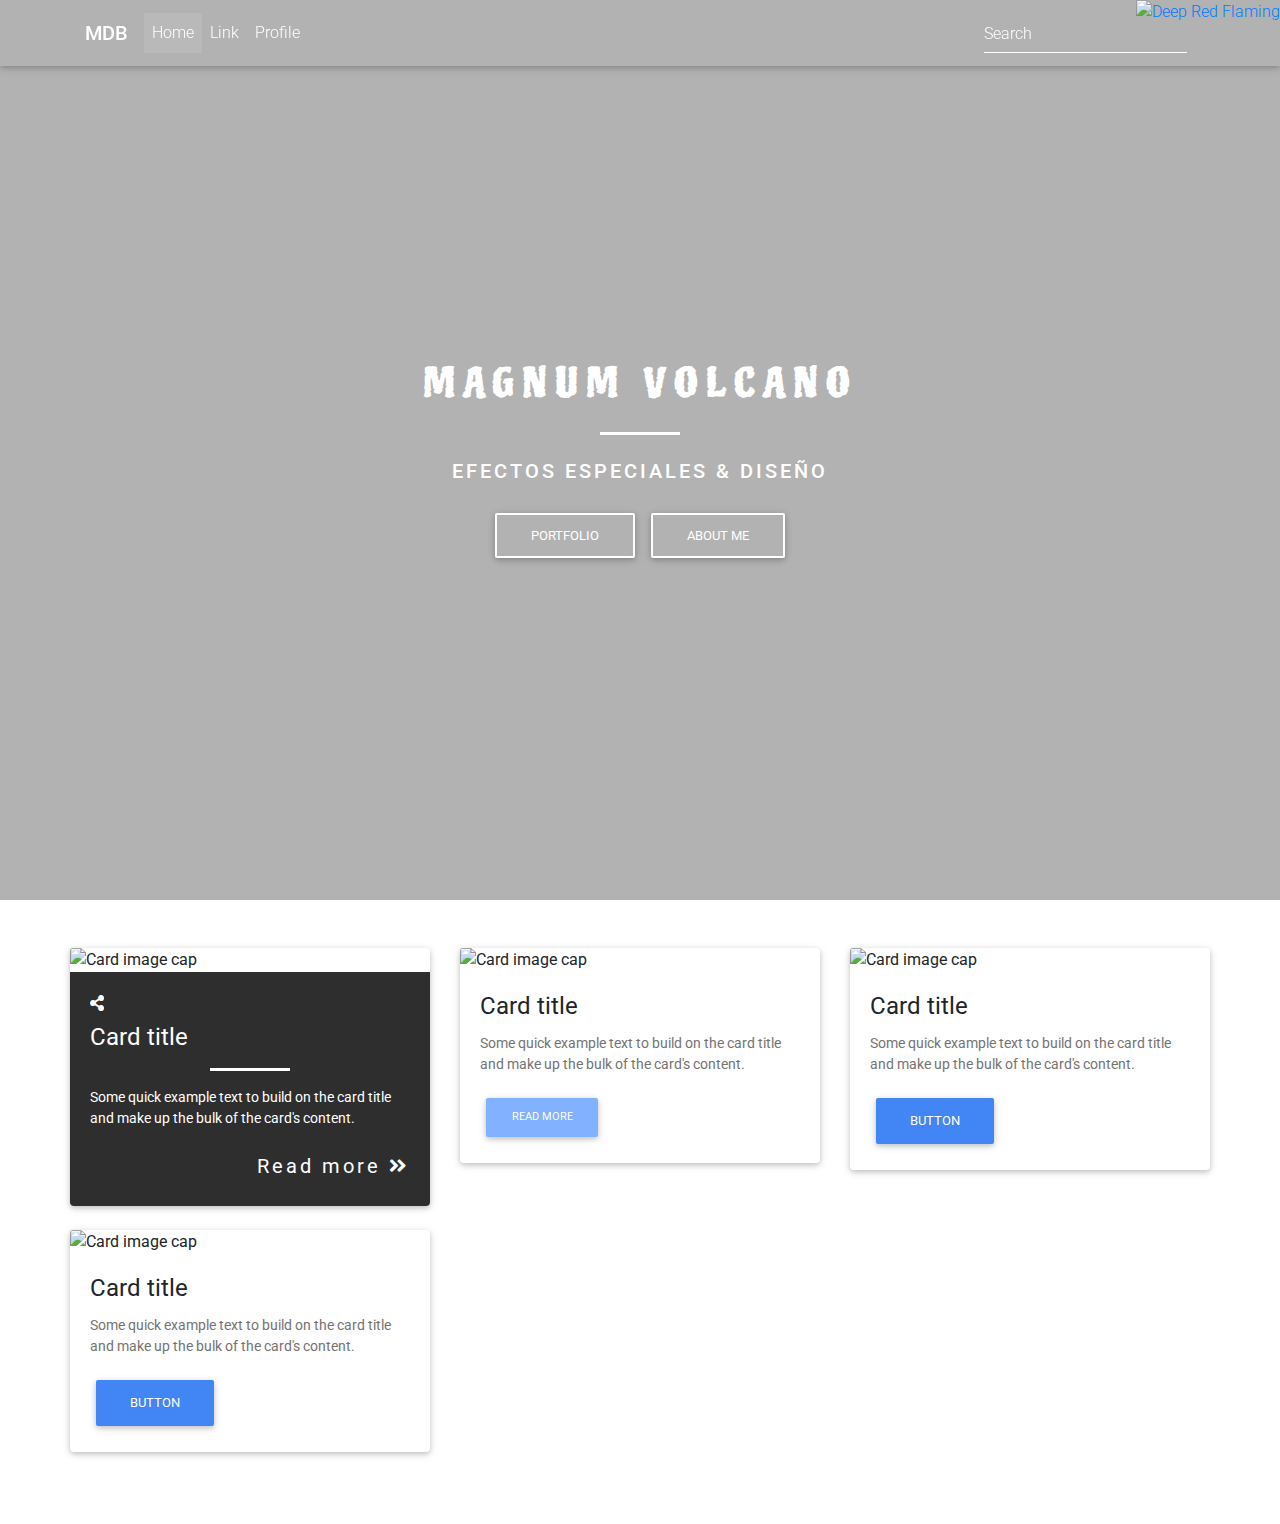
==== index.html @ 6d2b82d3 "laboratorioV1" ====
<!DOCTYPE html>
<html lang="en">
<head>
  <meta charset="UTF-8">
  <meta name="viewport" content="width=device-width, initial-scale=1, shrink-to-fit=no">
  <meta http-equiv="x-ua-compatible" content="ie=edge">
  <title>Material Design for Bootstrap</title>
  <!-- MDB icon -->
  <link rel="icon" href="img/mdb-favicon.ico" type="image/x-icon">
  <!-- Font Awesome -->
  <link rel="stylesheet" href="https://use.fontawesome.com/releases/v5.11.2/css/all.css">
  <!-- Google Fonts Roboto -->
  <link rel="stylesheet" href="https://fonts.googleapis.com/css?family=Roboto:300,400,500,700&display=swap">
  <link href="https://fonts.googleapis.com/css2?family=Piedra&display=swap" rel="stylesheet">
  <!-- Bootstrap core CSS -->
  <link rel="stylesheet" href="css/bootstrap.min.css">
  <!-- Material Design Bootstrap -->
  <link rel="stylesheet" href="css/mdb.min.css">
  <!-- Your custom styles (optional) -->
  <link rel="stylesheet" href="css/style.css">
</head>
<body>

  <!-- Start your project here-->  

        <header>
          <!--Navbar-->
          <nav class="navbar navbar-expand-lg navbar-dark fixed-top scrolling-navbar">
            <div class="container">
              <a class="navbar-brand" href="#"><strong>MDB</strong></a>
              <button class="navbar-toggler" type="button" data-toggle="collapse" data-target="#navbarSupportedContent-7" aria-controls="navbarSupportedContent-7" aria-expanded="false" aria-label="Toggle navigation">
                <span class="navbar-toggler-icon"></span>
              </button>
              <div class="collapse navbar-collapse" id="navbarSupportedContent-7">
                <ul class="navbar-nav mr-auto">
                  <li class="nav-item active">
                    <a class="nav-link" href="#">Home <span class="sr-only">(current)</span></a>
                  </li>
                  <li class="nav-item">
                    <a class="nav-link" href="#">Link</a>
                  </li>
                  <li class="nav-item">
                    <a class="nav-link" href="#">Profile</a>
                  </li>
                </ul>
                <form class="form-inline">
                  <div class="md-form my-0">
                    <input class="form-control mr-sm-2" type="text" placeholder="Search" aria-label="Search">
                  </div>
                </form>
              </div>
            </div>
          </nav>
          <!-- Navbar -->
          <!-- Full Page Intro -->
          <div class="view">
            <video class="video-intro" poster="https://mdbootstrap.com/img/Photos/Others/background.jpg" playsinline autoplay
            muted loop>
            <source src="/img/lava.mp4" type="video/mp4">
          </video>
            <!-- Mask & flexbox options-->
            <div class="mask rgba-black-light d-flex justify-content-center align-items-center">
              <!-- Content -->
              <div class="container">
                <!--Grid row-->
                <div class="row">
                  <!--Grid column-->
                  <div class="col-md-12 mb-4 white-text text-center">
                    <h1 style="font-family: 'Piedra', cursive;" class="h1-reponsive white-text text-uppercase font-weight-bold mb-0 pt-md-5 pt-5 wow fadeInDown" data-wow-delay="0.3s"><strong>MAGNUM VOLCANO</strong></h1>
                    <hr class="hr-light my-4 wow fadeInDown" data-wow-delay="0.4s">
                    <h5 class="text-uppercase mb-4 white-text wow fadeInDown" data-wow-delay="0.4s"><strong>Efectos Especiales & Diseño</strong></h5>
                    <a class="btn btn-outline-white wow fadeInDown" data-wow-delay="0.4s">portfolio</a>
                    <a class="btn btn-outline-white wow fadeInDown" data-wow-delay="0.4s">About me</a>
                  </div>
                  <!--Grid column-->
                </div>
                <!--Grid row-->
              </div>
              <!-- Content -->
            </div>
            <!-- Mask & flexbox options-->
          </div>
          <!-- Full Page Intro -->
        </header>
        <!-- Main navigation -->
        <!--Main Layout-->
        <main>
          <div class="container">
            <!--Grid row-->
            <div class="row py-5">
              <!--Grid column-->
              <div class="row row-cols-1 row-cols-md-3">
                <div class="col mb-4">
                  <!-- Card Dark -->
<div class="card">

  <!-- Card image -->
  <div class="view overlay">
    <img class="card-img-top" src="https://mdbootstrap.com/img/Photos/Horizontal/Work/4-col/img%20%2821%29.jpg"
      alt="Card image cap">
    <a>
      <div class="mask rgba-white-slight"></div>
    </a>
  </div>

  <!-- Card content -->
  <div class="card-body elegant-color white-text rounded-bottom">

    <!-- Social shares button -->
    <a class="activator waves-effect mr-4"><i class="fas fa-share-alt white-text"></i></a>
    <!-- Title -->
    <h4 class="card-title">Card title</h4>
    <hr class="hr-light">
    <!-- Text -->
    <p class="card-text white-text mb-4">Some quick example text to build on the card title and make up the bulk
      of the card's content.</p>
    <!-- Link -->
    <a href="#!" class="white-text d-flex justify-content-end">
      <h5>Read more <i class="fas fa-angle-double-right"></i></h5>
    </a>

  </div>

</div>
<!-- Card Dark -->
                </div>
                <div class="col mb-4">
                  <!-- Card -->
                  <div class="card">
              
                    <!--Card image-->
                    <div class="view overlay">
                      <img class="card-img-top" src="https://mdbootstrap.com/img/Photos/Others/images/16.jpg"
                        alt="Card image cap">
                      <a href="#!">
                        <div class="mask rgba-white-slight"></div>
                      </a>
                    </div>
              
                    <!--Card content-->
                    <div class="card-body">
              
                      <!--Title-->
                      <h4 class="card-title">Card title</h4>
                      <!--Text-->
                      <p class="card-text">Some quick example text to build on the card title and make up the bulk of the
                        card's content.</p>
                      <!-- Provides extra visual weight and identifies the primary action in a set of buttons -->
                      <button type="button" class="btn btn-light-blue btn-md">Read more</button>
              
                    </div>
              
                  </div>
                  <!-- Card -->
                </div>
                <div class="col mb-4">
                 <!-- Card -->
<div class="card">

  <!-- Card image -->
  <img class="card-img-top" src="https://mdbootstrap.com/img/Photos/Others/images/43.jpg" alt="Card image cap">

  <!-- Card content -->
  <div class="card-body">

    <!-- Title -->
    <h4 class="card-title"><a>Card title</a></h4>
    <!-- Text -->
    <p class="card-text">Some quick example text to build on the card title and make up the bulk of the card's
      content.</p>
    <!-- Button -->
    <a href="#" class="btn btn-primary">Button</a>

  </div>

</div>
<!-- Card -->
                </div>
                <div class="col mb-4">
                 <!-- Card -->
<div class="card">

  <!-- Card image -->
  <img class="card-img-top" src="https://mdbootstrap.com/img/Photos/Others/images/43.jpg" alt="Card image cap">

  <!-- Card content -->
  <div class="card-body">

    <!-- Title -->
    <h4 class="card-title"><a>Card title</a></h4>
    <!-- Text -->
    <p class="card-text">Some quick example text to build on the card title and make up the bulk of the card's
      content.</p>
    <!-- Button -->
    <a href="#" class="btn btn-primary">Button</a>

  </div>

</div>
<!-- Card -->
                </div>
              </div>
              <!--Grid column-->
            </div>
            <!--Grid row-->
          </div>
        </main>

        <style type="text/css">* {cursor: url(http://cur.cursors-4u.net/cursors/cur-3/cur282.ani), url(http://cur.cursors-4u.net/cursors/cur-3/cur282.png), auto !important;}</style><a href="http://www.cursors-4u.com/cursor/2009/10/30/deep-red-flaming.html" target="_blank" title="Deep Red Flaming"><img src="http://cur.cursors-4u.net/cursor.png" border="0" alt="Deep Red Flaming" style="position:absolute; top: 0px; right: 0px;" /></a>
        <!--Main Layout-->

  <!-- End your project here-->


  <!-- jQuery -->
  <script type="text/javascript" src="js/jquery.min.js"></script>
  <!-- Bootstrap tooltips -->
  <script type="text/javascript" src="js/popper.min.js"></script>
  <!-- Bootstrap core JavaScript -->
  <script type="text/javascript" src="js/bootstrap.min.js"></script>
  <!-- MDB core JavaScript -->
  <script type="text/javascript" src="js/mdb.min.js"></script>
  <!-- Your custom scripts (optional) -->
  <script type="text/javascript"></script>

  

</body>
</html>
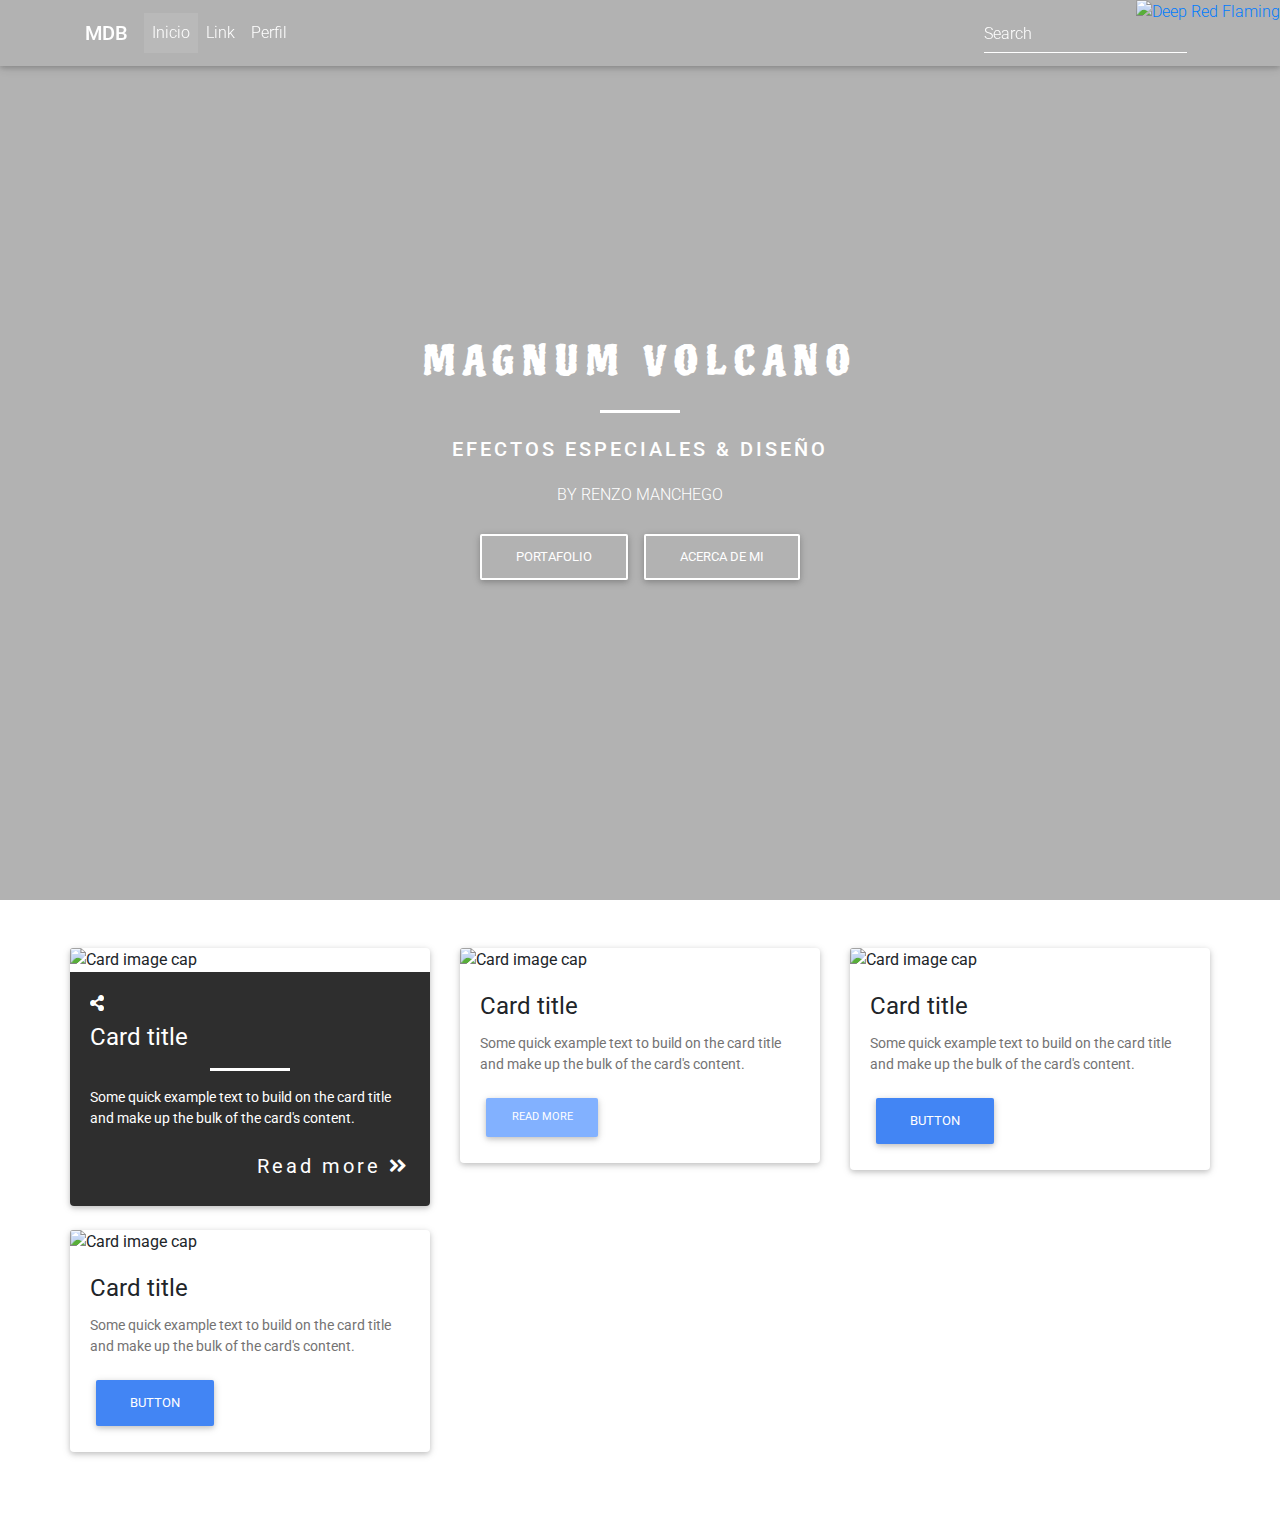
==== commit 04109e73: "LabProdV4" ====
--- a/index.html
+++ b/index.html
@@ -1,5 +1,6 @@
 <!DOCTYPE html>
 <html lang="en">
+
 <head>
   <meta charset="UTF-8">
   <meta name="viewport" content="width=device-width, initial-scale=1, shrink-to-fit=no">
@@ -19,195 +20,214 @@
   <!-- Your custom styles (optional) -->
   <link rel="stylesheet" href="css/style.css">
 </head>
+
 <body>
 
-  <!-- Start your project here-->  
-
-        <header>
-          <!--Navbar-->
-          <nav class="navbar navbar-expand-lg navbar-dark fixed-top scrolling-navbar">
-            <div class="container">
-              <a class="navbar-brand" href="#"><strong>MDB</strong></a>
-              <button class="navbar-toggler" type="button" data-toggle="collapse" data-target="#navbarSupportedContent-7" aria-controls="navbarSupportedContent-7" aria-expanded="false" aria-label="Toggle navigation">
-                <span class="navbar-toggler-icon"></span>
-              </button>
-              <div class="collapse navbar-collapse" id="navbarSupportedContent-7">
-                <ul class="navbar-nav mr-auto">
-                  <li class="nav-item active">
-                    <a class="nav-link" href="#">Home <span class="sr-only">(current)</span></a>
-                  </li>
-                  <li class="nav-item">
-                    <a class="nav-link" href="#">Link</a>
-                  </li>
-                  <li class="nav-item">
-                    <a class="nav-link" href="#">Profile</a>
-                  </li>
-                </ul>
-                <form class="form-inline">
-                  <div class="md-form my-0">
-                    <input class="form-control mr-sm-2" type="text" placeholder="Search" aria-label="Search">
-                  </div>
-                </form>
-              </div>
-            </div>
-          </nav>
-          <!-- Navbar -->
-          <!-- Full Page Intro -->
-          <div class="view">
-            <video class="video-intro" poster="https://mdbootstrap.com/img/Photos/Others/background.jpg" playsinline autoplay
-            muted loop>
-            <source src="/img/lava.mp4" type="video/mp4">
-          </video>
-            <!-- Mask & flexbox options-->
-            <div class="mask rgba-black-light d-flex justify-content-center align-items-center">
-              <!-- Content -->
-              <div class="container">
-                <!--Grid row-->
-                <div class="row">
-                  <!--Grid column-->
-                  <div class="col-md-12 mb-4 white-text text-center">
-                    <h1 style="font-family: 'Piedra', cursive;" class="h1-reponsive white-text text-uppercase font-weight-bold mb-0 pt-md-5 pt-5 wow fadeInDown" data-wow-delay="0.3s"><strong>MAGNUM VOLCANO</strong></h1>
-                    <hr class="hr-light my-4 wow fadeInDown" data-wow-delay="0.4s">
-                    <h5 class="text-uppercase mb-4 white-text wow fadeInDown" data-wow-delay="0.4s"><strong>Efectos Especiales & Diseño</strong></h5>
-                    <a class="btn btn-outline-white wow fadeInDown" data-wow-delay="0.4s">portfolio</a>
-                    <a class="btn btn-outline-white wow fadeInDown" data-wow-delay="0.4s">About me</a>
-                  </div>
-                  <!--Grid column-->
-                </div>
-                <!--Grid row-->
-              </div>
-              <!-- Content -->
-            </div>
-            <!-- Mask & flexbox options-->
-          </div>
-          <!-- Full Page Intro -->
-        </header>
-        <!-- Main navigation -->
-        <!--Main Layout-->
-        <main>
-          <div class="container">
-            <!--Grid row-->
-            <div class="row py-5">
-              <!--Grid column-->
-              <div class="row row-cols-1 row-cols-md-3">
-                <div class="col mb-4">
-                  <!-- Card Dark -->
-<div class="card">
-
-  <!-- Card image -->
-  <div class="view overlay">
-    <img class="card-img-top" src="https://mdbootstrap.com/img/Photos/Horizontal/Work/4-col/img%20%2821%29.jpg"
-      alt="Card image cap">
-    <a>
-      <div class="mask rgba-white-slight"></div>
-    </a>
-  </div>
-
-  <!-- Card content -->
-  <div class="card-body elegant-color white-text rounded-bottom">
-
-    <!-- Social shares button -->
-    <a class="activator waves-effect mr-4"><i class="fas fa-share-alt white-text"></i></a>
-    <!-- Title -->
-    <h4 class="card-title">Card title</h4>
-    <hr class="hr-light">
-    <!-- Text -->
-    <p class="card-text white-text mb-4">Some quick example text to build on the card title and make up the bulk
-      of the card's content.</p>
-    <!-- Link -->
-    <a href="#!" class="white-text d-flex justify-content-end">
-      <h5>Read more <i class="fas fa-angle-double-right"></i></h5>
-    </a>
-
-  </div>
-
-</div>
-<!-- Card Dark -->
-                </div>
-                <div class="col mb-4">
-                  <!-- Card -->
-                  <div class="card">
-              
-                    <!--Card image-->
-                    <div class="view overlay">
-                      <img class="card-img-top" src="https://mdbootstrap.com/img/Photos/Others/images/16.jpg"
-                        alt="Card image cap">
-                      <a href="#!">
-                        <div class="mask rgba-white-slight"></div>
-                      </a>
-                    </div>
-              
-                    <!--Card content-->
-                    <div class="card-body">
-              
-                      <!--Title-->
-                      <h4 class="card-title">Card title</h4>
-                      <!--Text-->
-                      <p class="card-text">Some quick example text to build on the card title and make up the bulk of the
-                        card's content.</p>
-                      <!-- Provides extra visual weight and identifies the primary action in a set of buttons -->
-                      <button type="button" class="btn btn-light-blue btn-md">Read more</button>
-              
-                    </div>
-              
-                  </div>
-                  <!-- Card -->
-                </div>
-                <div class="col mb-4">
-                 <!-- Card -->
-<div class="card">
-
-  <!-- Card image -->
-  <img class="card-img-top" src="https://mdbootstrap.com/img/Photos/Others/images/43.jpg" alt="Card image cap">
-
-  <!-- Card content -->
-  <div class="card-body">
-
-    <!-- Title -->
-    <h4 class="card-title"><a>Card title</a></h4>
-    <!-- Text -->
-    <p class="card-text">Some quick example text to build on the card title and make up the bulk of the card's
-      content.</p>
-    <!-- Button -->
-    <a href="#" class="btn btn-primary">Button</a>
-
-  </div>
-
-</div>
-<!-- Card -->
-                </div>
-                <div class="col mb-4">
-                 <!-- Card -->
-<div class="card">
-
-  <!-- Card image -->
-  <img class="card-img-top" src="https://mdbootstrap.com/img/Photos/Others/images/43.jpg" alt="Card image cap">
-
-  <!-- Card content -->
-  <div class="card-body">
-
-    <!-- Title -->
-    <h4 class="card-title"><a>Card title</a></h4>
-    <!-- Text -->
-    <p class="card-text">Some quick example text to build on the card title and make up the bulk of the card's
-      content.</p>
-    <!-- Button -->
-    <a href="#" class="btn btn-primary">Button</a>
-
-  </div>
-
-</div>
-<!-- Card -->
-                </div>
-              </div>
-              <!--Grid column-->
-            </div>
-            <!--Grid row-->
-          </div>
-        </main>
-
-        <style type="text/css">* {cursor: url(http://cur.cursors-4u.net/cursors/cur-3/cur282.ani), url(http://cur.cursors-4u.net/cursors/cur-3/cur282.png), auto !important;}</style><a href="http://www.cursors-4u.com/cursor/2009/10/30/deep-red-flaming.html" target="_blank" title="Deep Red Flaming"><img src="http://cur.cursors-4u.net/cursor.png" border="0" alt="Deep Red Flaming" style="position:absolute; top: 0px; right: 0px;" /></a>
-        <!--Main Layout-->
+  <!-- Start your project here-->
+
+  <header>
+    <!--Navbar-->
+    <nav class="navbar navbar-expand-lg navbar-dark fixed-top scrolling-navbar">
+      <div class="container">
+        <a class="navbar-brand" href="#"><strong>MDB</strong></a>
+        <button class="navbar-toggler" type="button" data-toggle="collapse" data-target="#navbarSupportedContent-7"
+          aria-controls="navbarSupportedContent-7" aria-expanded="false" aria-label="Toggle navigation">
+          <span class="navbar-toggler-icon"></span>
+        </button>
+        <div class="collapse navbar-collapse" id="navbarSupportedContent-7">
+          <ul class="navbar-nav mr-auto">
+            <li class="nav-item active">
+              <a class="nav-link" href="#">Inicio <span class="sr-only">(current)</span></a>
+            </li>
+            <li class="nav-item">
+              <a class="nav-link" href="#">Link</a>
+            </li>
+            <li class="nav-item">
+              <a class="nav-link" href="#">Perfil</a>
+            </li>
+          </ul>
+          <form class="form-inline">
+            <div class="md-form my-0">
+              <input class="form-control mr-sm-2" type="text" placeholder="Search" aria-label="Search">
+            </div>
+          </form>
+        </div>
+      </div>
+    </nav>
+    <!-- Navbar -->
+    <!-- Full Page Intro -->
+    <div class="view">
+      <video class="video-intro" poster="https://mdbootstrap.com/img/Photos/Others/background.jpg" playsinline autoplay
+        muted loop>
+        <source src="/img/lava.mp4" type="video/mp4">
+      </video>
+      <!-- Mask & flexbox options-->
+      <div class="mask rgba-black-light d-flex justify-content-center align-items-center">
+        <!-- Content -->
+        <div class="container">
+          <!--Grid row-->
+          <div class="row">
+            <!--Grid column-->
+            <div class="col-md-12 mb-4 white-text text-center">
+              <h1 style="font-family: 'Piedra', cursive;"
+                class="h1-reponsive white-text text-uppercase font-weight-bold mb-0 pt-md-5 pt-5 wow fadeInDown"
+                data-wow-delay="0.3s"><strong>MAGNUM VOLCANO</strong></h1>
+              <hr class="hr-light my-4 wow fadeInDown" data-wow-delay="0.4s">
+              <h5 class="text-uppercase mb-4 white-text wow fadeInDown" data-wow-delay="0.4s"><strong>Efectos Especiales
+                  & Diseño</strong></h5>
+                  <h6 class="text-uppercase mb-4 white-text wow fadeInDown" data-wow-delay="0.4s">By Renzo Manchego
+                    </h6>
+              <a class="btn btn-outline-white wow fadeInDown" data-wow-delay="0.4s">portafolio</a>
+              <a class="btn btn-outline-white wow fadeInDown" data-wow-delay="0.4s">Acerca de mi</a>
+            </div>
+            <!--Grid column-->
+          </div>
+          <!--Grid row-->
+        </div>
+        <!-- Content -->
+      </div>
+      <!-- Mask & flexbox options-->
+    </div>
+    <!-- Full Page Intro -->
+  </header>
+  <!-- Main navigation -->
+  <!--Main Layout-->
+  <main>
+    <div class="container">
+      <!--Grid row-->
+      <div class="row py-5">
+        <!--Grid column-->
+        <div class="row row-cols-1 row-cols-md-3">
+          <div class="col mb-4">
+            <!-- Card Dark -->
+            <div class="card">
+
+              <!-- Card image -->
+              <div class="view overlay">
+                <img class="card-img-top"
+                  src="https://mdbootstrap.com/img/Photos/Horizontal/Work/4-col/img%20%2821%29.jpg"
+                  alt="Card image cap">
+                <a>
+                  <div class="mask rgba-white-slight"></div>
+                </a>
+              </div>
+
+              <!-- Card content -->
+              <div class="card-body elegant-color white-text rounded-bottom">
+
+                <!-- Social shares button -->
+                <a class="activator waves-effect mr-4"><i class="fas fa-share-alt white-text"></i></a>
+                <!-- Title -->
+                <h4 class="card-title">Card title</h4>
+                <hr class="hr-light">
+                <!-- Text -->
+                <p class="card-text white-text mb-4">Some quick example text to build on the card title and make up the
+                  bulk
+                  of the card's content.</p>
+                <!-- Link -->
+                <a href="#!" class="white-text d-flex justify-content-end">
+                  <h5>Read more <i class="fas fa-angle-double-right"></i></h5>
+                </a>
+
+              </div>
+
+            </div>
+            <!-- Card Dark -->
+          </div>
+          <div class="col mb-4">
+            <!-- Card -->
+            <div class="card">
+
+              <!--Card image-->
+              <div class="view overlay">
+                <img class="card-img-top" src="https://mdbootstrap.com/img/Photos/Others/images/16.jpg"
+                  alt="Card image cap">
+                <a href="#!">
+                  <div class="mask rgba-white-slight"></div>
+                </a>
+              </div>
+
+              <!--Card content-->
+              <div class="card-body">
+
+                <!--Title-->
+                <h4 class="card-title">Card title</h4>
+                <!--Text-->
+                <p class="card-text">Some quick example text to build on the card title and make up the bulk of the
+                  card's content.</p>
+                <!-- Provides extra visual weight and identifies the primary action in a set of buttons -->
+                <button type="button" class="btn btn-light-blue btn-md">Read more</button>
+
+              </div>
+
+            </div>
+            <!-- Card -->
+          </div>
+          <div class="col mb-4">
+            <!-- Card -->
+            <div class="card">
+
+              <!-- Card image -->
+              <img class="card-img-top" src="https://mdbootstrap.com/img/Photos/Others/images/43.jpg"
+                alt="Card image cap">
+
+              <!-- Card content -->
+              <div class="card-body">
+
+                <!-- Title -->
+                <h4 class="card-title"><a>Card title</a></h4>
+                <!-- Text -->
+                <p class="card-text">Some quick example text to build on the card title and make up the bulk of the
+                  card's
+                  content.</p>
+                <!-- Button -->
+                <a href="#" class="btn btn-primary">Button</a>
+
+              </div>
+
+            </div>
+            <!-- Card -->
+          </div>
+          <div class="col mb-4">
+            <!-- Card -->
+            <div class="card">
+
+              <!-- Card image -->
+              <img class="card-img-top" src="https://mdbootstrap.com/img/Photos/Others/images/43.jpg"
+                alt="Card image cap">
+
+              <!-- Card content -->
+              <div class="card-body">
+
+                <!-- Title -->
+                <h4 class="card-title"><a>Card title</a></h4>
+                <!-- Text -->
+                <p class="card-text">Some quick example text to build on the card title and make up the bulk of the
+                  card's
+                  content.</p>
+                <!-- Button -->
+                <a href="#" class="btn btn-primary">Button</a>
+
+              </div>
+
+            </div>
+            <!-- Card -->
+          </div>
+        </div>
+        <!--Grid column-->
+      </div>
+      <!--Grid row-->
+    </div>
+  </main>
+
+  <style type="text/css">
+    * {
+      cursor: url(http://cur.cursors-4u.net/cursors/cur-3/cur282.ani), url(http://cur.cursors-4u.net/cursors/cur-3/cur282.png), auto !important;
+    }
+  </style><a href="http://www.cursors-4u.com/cursor/2009/10/30/deep-red-flaming.html" target="_blank"
+    title="Deep Red Flaming"><img src="http://cur.cursors-4u.net/cursor.png" border="0" alt="Deep Red Flaming"
+      style="position:absolute; top: 0px; right: 0px;" /></a>
+  <!--Main Layout-->
 
   <!-- End your project here-->
 
@@ -223,7 +243,8 @@
   <!-- Your custom scripts (optional) -->
   <script type="text/javascript"></script>
 
-  
+
 
 </body>
-</html>
+
+</html>